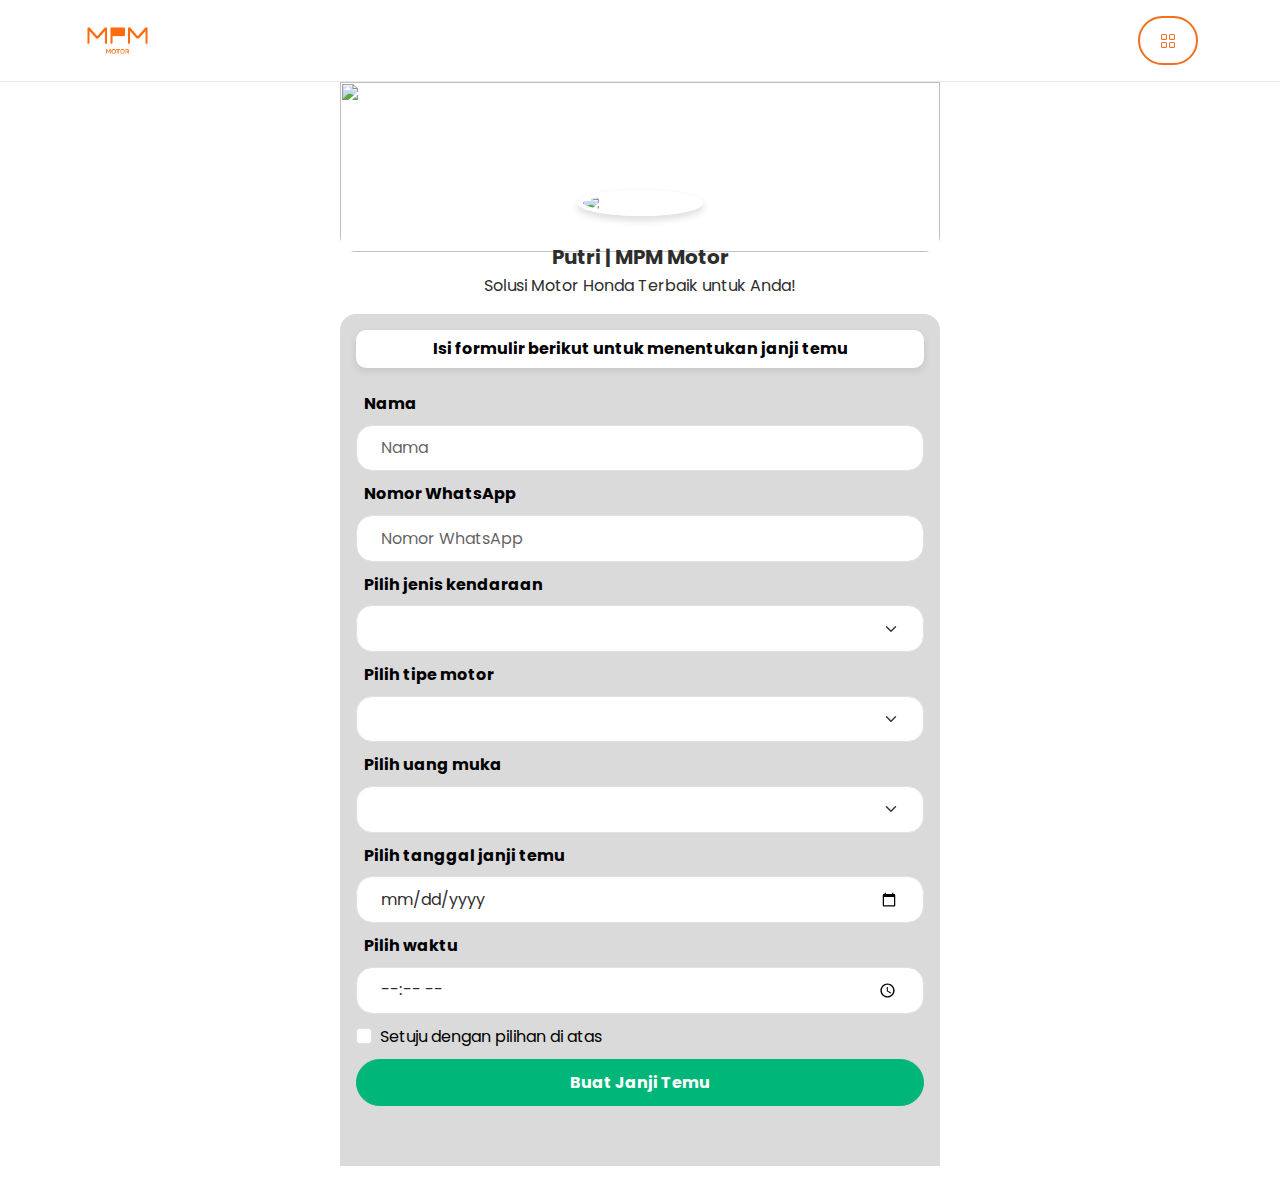
==== Janji-temu.html @ 09e69680 "asdasda" ====
<!DOCTYPE html>
<html data-bs-theme="light" lang="id">

<head>
    <meta charset="utf-8">
    <meta name="viewport" content="width=device-width, initial-scale=1.0, shrink-to-fit=no">
    <title>Putri Parwitasari | Buat janji temu</title>
    <meta name="twitter:title" content="Putri Parwitasari | Buat janji temu">
    <meta name="description" content="MPM Motor Madiun menyediakan berbagai pilihan sepeda motor Honda terbaru dengan layanan terbaik untuk pelanggan di Kota Madiun. Dapatkan penawaran spesial dan layanan terpercaya bersama Putri Parwitasari, dealer resmi Honda di Madiun.">
    <meta name="twitter:description" content="MPM Motor Madiun menyediakan berbagai pilihan sepeda motor Honda terbaru dengan layanan terbaik untuk pelanggan di Kota Madiun. Dapatkan penawaran spesial dan layanan terpercaya bersama Putri Parwitasari, dealer resmi Honda di Madiun.">
    <link rel="stylesheet" href="assets/bootstrap/css/bootstrap.min.css">
    <link rel="stylesheet" href="https://fonts.googleapis.com/css?family=Inter:300italic,400italic,600italic,700italic,800italic,400,300,600,700,800&amp;display=swap">
    <link rel="stylesheet" href="https://fonts.googleapis.com/css?family=Poppins&amp;display=swap">
    <link rel="stylesheet" href="assets/css/Lightbox-Gallery-No-Gutters-baguetteBox.min.css">
    <link rel="stylesheet" href="assets/css/master.css">
<meta name="keywords" content="MPM Motor Madiun adalah dealer resmi Honda yang siap membantu Anda dalam pembelian motor Honda terbaik di seluruh wilayah Kota Madiun. Di sini, Anda bisa memilih berbagai model motor Honda, mulai dari Honda Beat, Honda Vario, hingga motor sport seperti Honda CBR. Yang lebih spesial, Tiara adalah sales yang siap memberikan pelayanan terbaik untuk membantu Anda menemukan motor impian. Dengan pengalaman dan pengetahuan produk yang luas, Tiara siap memberikan informasi lengkap dan memandu Anda dalam memilih motor yang sesuai dengan kebutuhan dan budget Anda. Proses pembelian motor di MPM Motor Madiun sangat mudah dan nyaman. Kami juga menawarkan berbagai pilihan skema pembayaran, baik tunai maupun kredit, serta berbagai promo menarik. Jadi, tunggu apa lagi? Kunjungi MPM Motor Madiun dan dapatkan motor Honda dengan pelayanan prima dari Tiara!">
</head>

<body style="font-family: 'Poppins';">
    <nav class="navbar navbar-expand-md navbar-shrink" id="mainNav" style="padding: 17px 0px;padding-top: 16px;padding-bottom: 16px;">
        <div class="container"><a class="navbar-brand d-flex align-items-center" href="/" style="margin-right: 0px;padding-top: 0px;padding-bottom: 0px;"><img src="assets/img/image/MPM.png" style="height: auto;width: 71px;"></a>
            <div><button class="btn btndefault" type="button" style="margin-bottom: 0px;padding-right: 20px;padding-left: 20px;" data-bs-target="#offcanvas-menu" data-bs-toggle="offcanvas"><svg xmlns="http://www.w3.org/2000/svg" width="1em" height="1em" fill="currentColor" viewBox="0 0 16 16" class="bi bi-grid">
                        <path d="M1 2.5A1.5 1.5 0 0 1 2.5 1h3A1.5 1.5 0 0 1 7 2.5v3A1.5 1.5 0 0 1 5.5 7h-3A1.5 1.5 0 0 1 1 5.5zM2.5 2a.5.5 0 0 0-.5.5v3a.5.5 0 0 0 .5.5h3a.5.5 0 0 0 .5-.5v-3a.5.5 0 0 0-.5-.5zm6.5.5A1.5 1.5 0 0 1 10.5 1h3A1.5 1.5 0 0 1 15 2.5v3A1.5 1.5 0 0 1 13.5 7h-3A1.5 1.5 0 0 1 9 5.5zm1.5-.5a.5.5 0 0 0-.5.5v3a.5.5 0 0 0 .5.5h3a.5.5 0 0 0 .5-.5v-3a.5.5 0 0 0-.5-.5zM1 10.5A1.5 1.5 0 0 1 2.5 9h3A1.5 1.5 0 0 1 7 10.5v3A1.5 1.5 0 0 1 5.5 15h-3A1.5 1.5 0 0 1 1 13.5zm1.5-.5a.5.5 0 0 0-.5.5v3a.5.5 0 0 0 .5.5h3a.5.5 0 0 0 .5-.5v-3a.5.5 0 0 0-.5-.5zm6.5.5A1.5 1.5 0 0 1 10.5 9h3a1.5 1.5 0 0 1 1.5 1.5v3a1.5 1.5 0 0 1-1.5 1.5h-3A1.5 1.5 0 0 1 9 13.5zm1.5-.5a.5.5 0 0 0-.5.5v3a.5.5 0 0 0 .5.5h3a.5.5 0 0 0 .5-.5v-3a.5.5 0 0 0-.5-.5z"></path>
                    </svg></button></div>
        </div>
    </nav>
    <div class="card d-flex justify-content-md-center align-items-md-center justify-content-lg-center align-items-lg-center">
        <div class="card-body text-center d-flex flex-column align-items-center" style="z-index: 2;width: 100%;max-width: 600px;padding-top: 108px;padding-bottom: 0px;padding-right: 0px;padding-left: 0px;"><img style="object-fit: cover;margin-bottom: 25px;border-radius: 50%;height: auto;width: 125px;border: 5px solid rgb(255,255,255);box-shadow: 0px 4px 6px 1px rgba(45,45,45,0.14);" src="image/putri.webp">
            <p style="font-size: 20px;margin-bottom: 0px;"><strong>Putri | MPM Motor</strong></p>
            <p style="font-size: 16px;margin-bottom: 0px;">Solusi Motor Honda Terbaik untuk Anda!</p>
            <div style="width: 100%;margin-top: 16px;margin-bottom: 16px;">
                <form class="text-start d-flex flex-column" id="appt_appointmentForm" style="width: 100%;padding-top: 16px;padding-right: 16px;padding-left: 16px;padding-bottom: 60px;background: #dadada;color: var(--bs-emphasis-color);border-top-left-radius: 16px;border-top-right-radius: 16px;"><label class="form-label" for="appt_name" style="font-weight: bold;font-size: 16px;text-align: center;background: var(--bs-body-bg);padding-top: 6px;padding-bottom: 6px;box-shadow: 0px 3px 6px 1px rgba(0,0,0,0.08);border-radius: 10px;margin-bottom: 23px;">Isi formulir berikut untuk menentukan janji temu</label><label class="form-label" for="appt_name" style="font-weight: bold;margin-left: 8px;">Nama</label><input class="form-control" type="text" id="appt_name" style="margin-bottom: 10px;" required="" placeholder="Nama" name="name"><label class="form-label" for="appt_whatsapp" style="font-weight: bold;margin-left: 8px;">Nomor WhatsApp</label><input class="form-control" type="number" id="appt_whatsapp" style="margin-bottom: 10px;" required="" placeholder="Nomor WhatsApp" name="whatsapp"><label class="form-label" for="appt_jenisMotor" style="font-weight: bold;margin-left: 8px;">Pilih jenis kendaraan</label><select class="form-select" id="appt_jenisMotor" name="jenisMotor" style="margin-bottom: 10px;" required="" value="Pilih Motor"></select><label class="form-label" for="appt_tipeMotor" style="font-weight: bold;margin-left: 8px;">Pilih tipe motor</label><select class="form-select" id="appt_tipeMotor" name="tipeMotor" style="margin-bottom: 10px;" required="" value="Pilih tipe motor"></select><label class="form-label" for="appt_dp" style="font-weight: bold;margin-left: 8px;">Pilih uang muka</label><select class="form-select" id="appt_dp" name="dp" style="margin-bottom: 10px;" required="" value="Pilih uang muka"></select><label class="form-label" for="appt_date" style="font-weight: bold;margin-left: 8px;">Pilih tanggal janji temu</label><input class="form-control" id="appt_date" type="date" name="date" style="margin-bottom: 10px;"><label class="form-label" for="appt_date" style="font-weight: bold;margin-left: 8px;">Pilih waktu</label><input class="form-control" id="appt_time" name="time" style="margin-bottom: 10px;" required="" value="Pilih uang muka" type="time">
                    <div class="form-check" style="margin-bottom: 10px;"><input class="form-check-input" type="checkbox" id="formCheck-2" required=""><label class="form-check-label" for="formCheck-2">Setuju dengan pilihan di atas</label></div><button class="btn btn-success" type="submit" onclick="sendWhatsAppMessage()">Buat Janji Temu</button>
                    <div id="appt_loading" style="display: none;width: 100%;margin-top: 10px;text-align: center;"><label class="form-label" for="appt_date">Wait..</label></div><script>
    const API_KEY = 'AIzaSyAb0xa2ldevqx7bwRom_Pi9-nrnZVzOL1I'; // Replace with your actual API Key
    const SPREADSHEET_ID = '1K4H-raZg4uqUJCYt2C1s9A1mpHYWk7WM4-HFVRxn4-w'; // Replace with your Spreadsheet ID
    const SHEET_NAME = 'Sheet1'; // Replace with the actual sheet name

    const SHEETS_URL = `https://sheets.googleapis.com/v4/spreadsheets/${SPREADSHEET_ID}/values/${SHEET_NAME}?key=${API_KEY}`;

    let kreditData = [];

    // Fetch data from Google Sheets
    async function loadData() {
        try {
            const response = await fetch(SHEETS_URL);
            const data = await response.json();

            // Process data and transform to array of objects
            const rows = data.values;
            const headers = rows[0];
            kreditData = rows.slice(1).map(row => {
                let entry = {};
                headers.forEach((header, index) => {
                    entry[header] = row[index];
                });
                return entry;
            });

            populateJenisMotor();
        } catch (error) {
            console.error("Error fetching data:", error);
        }
    }

    // Populate "Jenis Motor" dropdown
    function populateJenisMotor() {
        const jenisMotorSelect = document.getElementById("appt_jenisMotor");
        const uniqueJenisMotor = [...new Set(kreditData.map(item => item['Jenis Motor']))];
        uniqueJenisMotor.forEach(jenis => {
            let option = document.createElement("option");
            option.value = jenis;
            option.textContent = jenis;
            jenisMotorSelect.appendChild(option);
        });
    }

    // Event listeners for dropdown dependencies
    document.getElementById("appt_jenisMotor").addEventListener("change", function() {
        const selectedJenis = this.value;
        const tipeMotorSelect = document.getElementById("appt_tipeMotor");
        tipeMotorSelect.disabled = !selectedJenis;
        
        tipeMotorSelect.innerHTML = ""; // Clear previous options

        const filteredTipeMotor = [...new Set(kreditData.filter(item => item['Jenis Motor'] === selectedJenis).map(item => item['Tipe Motor']))];
        filteredTipeMotor.forEach(tipe => {
            let option = document.createElement("option");
            option.value = tipe;
            option.textContent = tipe;
            tipeMotorSelect.appendChild(option);
        });

        // Automatically trigger 'tipeMotor' selection if only one option exists
        if (filteredTipeMotor.length === 1) {
            tipeMotorSelect.value = filteredTipeMotor[0];
            tipeMotorSelect.dispatchEvent(new Event("change"));
        }
    });

    document.getElementById("appt_tipeMotor").addEventListener("change", function() {
        const selectedJenis = document.getElementById("appt_jenisMotor").value;
        const selectedTipe = this.value;
        const dpSelect = document.getElementById("appt_dp");
        dpSelect.disabled = !selectedTipe;
        
        dpSelect.innerHTML = ""; // Clear previous options

        const filteredDP = [...new Set(
            kreditData
                .filter(item => item['Jenis Motor'] === selectedJenis && item['Tipe Motor'] === selectedTipe)
                .map(item => item['Uang Muka'])
        )];
        
        filteredDP.forEach(dp => {
            let option = document.createElement("option");
            option.value = dp;
            option.textContent = parseInt(dp).toLocaleString('id-ID', { style: 'currency', currency: 'IDR' });
            dpSelect.appendChild(option);
        });

        // Automatically trigger 'dp' selection if only one option exists
        if (filteredDP.length === 1) {
            dpSelect.value = filteredDP[0];
        }
    });

    // Send message to WhatsApp with selected details
    function sendWhatsAppMessage() {
        // Get form values
        const name = document.getElementById("appt_name").value;
        const whatsapp = document.getElementById("appt_whatsapp").value;
        const motorType = document.getElementById("appt_jenisMotor").value;
        const motorModel = document.getElementById("appt_tipeMotor").value;
        const dp = document.getElementById("appt_dp").selectedOptions[0].textContent;
        const date = document.getElementById("appt_date").value;
        const time = document.getElementById("appt_time").value;

        // Create the message content
        const message = `Halo kak,\nsaya ingin melakukan janji temu untuk kak Putri,\n` +
                        `Nama : *${name}*\n` +
                        `Nomor WhatsApp : *${whatsapp}*\n` +
                        `Ingin melakukan pembelian motor : *${motorType}*\n` +
                        `Tipe motor : *${motorModel}*\n` +
                        `Dengan DP : *${dp}*\n\n` +
                        `Saya ingin menemui pada tanggal *${date}* jam *${time}* di MPM Motor Madiun\n\n` +
                        `*Terima kasih*\n` +
                        `\n` +
                        `*Simulasi Kredit (Harga dapat berubah rubah)*`;

        // Open WhatsApp with the message content
        const whatsappUrl = `https://wa.me/6282233073147?text=${encodeURIComponent(message)}`;
        window.open(whatsappUrl, '_blank');
    }

    // Load data on page load
    window.onload = loadData;
</script>
                </form>
            </div>
        </div>
        <div class="card-body text-center d-flex flex-column align-items-center" style="z-index: 1;width: 100%;max-width: 600px;padding: 0px;padding-top: 0px;padding-bottom: 0px;position: absolute;top: 0px;height: 170px;border-bottom-right-radius: 16px;border-bottom-left-radius: 16px;overflow: hidden;"><img style="object-fit: cover;width: 100%;height: 100%;" src="https://static.republika.co.id/uploads/images/inpicture_slide/mpm_200331182213-938.jpg"></div>
    </div>
    <footer class="bg-primary-gradient"></footer>
    <script src="assets/bootstrap/js/bootstrap.min.js"></script>
    <script src="assets/js/bold-and-bright.js"></script>
    <script src="assets/js/Lightbox-Gallery-No-Gutters-baguetteBox.min.js"></script>
    <script src="assets/js/Lightbox-Gallery-No-Gutters-Lightbox-Gallery.js"></script>
</body>

</html>
---- assets/css/master.css ----
.btndefault {
  cursor: pointer;
  margin-bottom: 16px;
  color: #f26f21;
  border: 2px solid #f26f21 ;
}

.btndefault:hover, .btndefault:active {
  background: #f26f21;
  color: var(--bs-body-bg);
  transition: ease 0.5s;
  transform: translate(0px) translateY(-5px);
  box-shadow: 0px 5px #c35615, 0px 8px 4px 1px rgba(0,0,0,0.48);
  border-color: #ffffff;
}
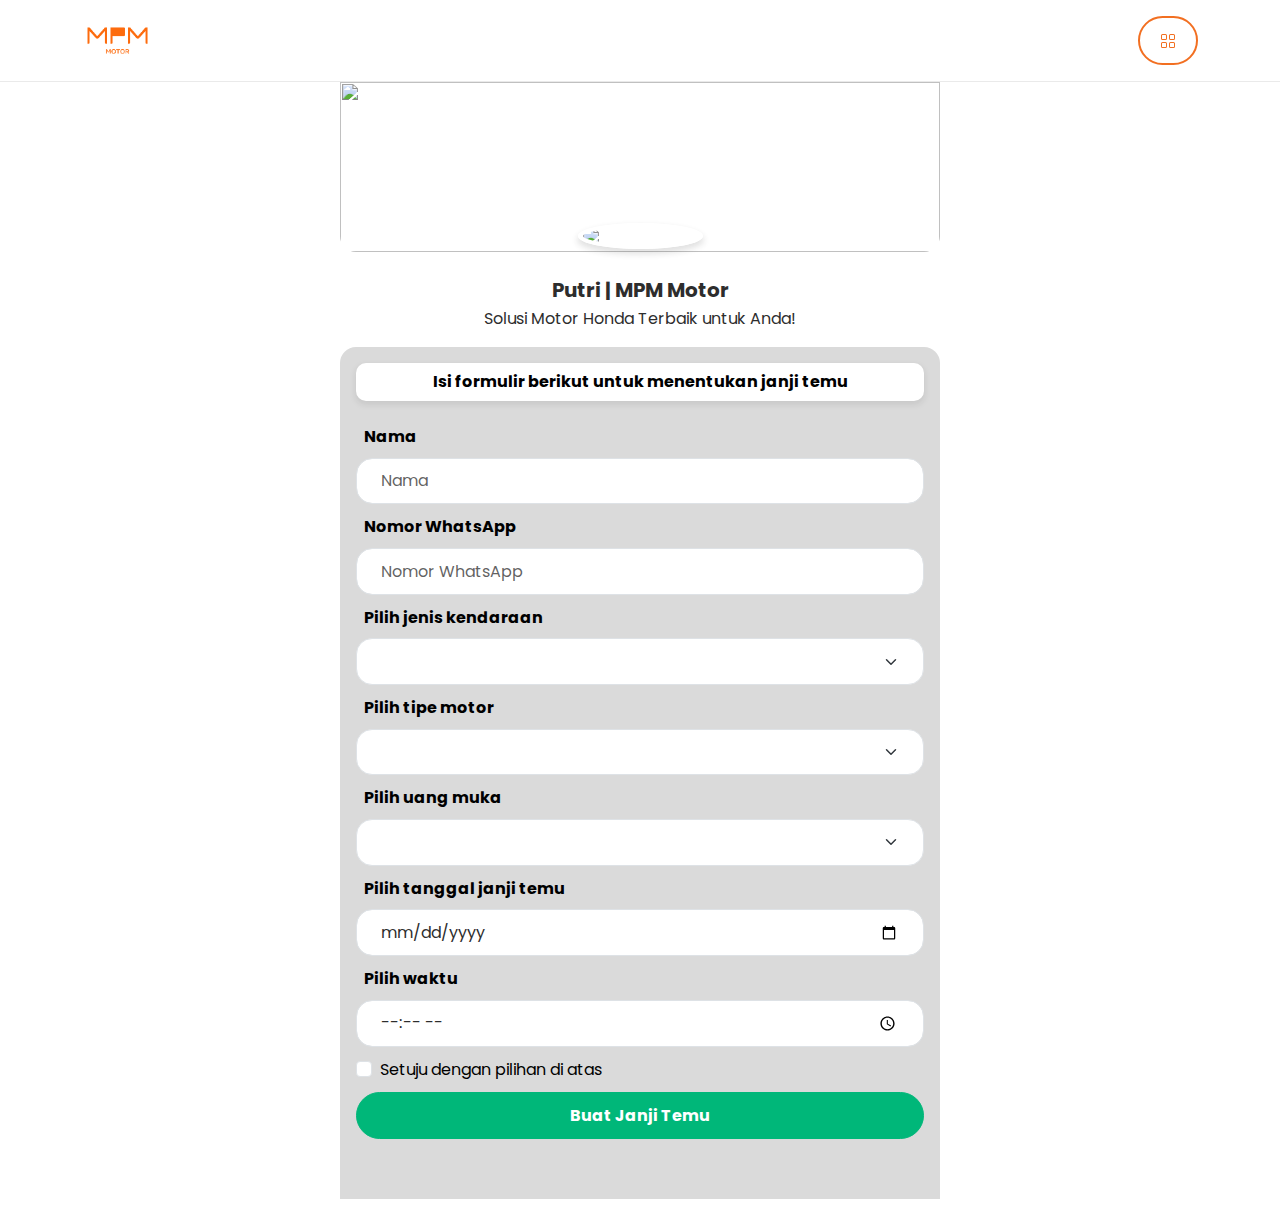
==== commit c9b962a7: "asdasdasd" ====
--- a/Janji-temu.html
+++ b/Janji-temu.html
@@ -25,7 +25,7 @@
         </div>
     </nav>
     <div class="card d-flex justify-content-md-center align-items-md-center justify-content-lg-center align-items-lg-center">
-        <div class="card-body text-center d-flex flex-column align-items-center" style="z-index: 2;width: 100%;max-width: 600px;padding-top: 108px;padding-bottom: 0px;padding-right: 0px;padding-left: 0px;"><img style="object-fit: cover;margin-bottom: 25px;border-radius: 50%;height: auto;width: 125px;border: 5px solid rgb(255,255,255);box-shadow: 0px 4px 6px 1px rgba(45,45,45,0.14);" src="image/putri.webp">
+        <div class="card-body text-center d-flex flex-column align-items-center" style="z-index: 2;width: 100%;max-width: 600px;padding-top: 141px;padding-bottom: 0px;padding-right: 0px;padding-left: 0px;"><img style="object-fit: cover;margin-bottom: 25px;border-radius: 50%;height: auto;width: 125px;border: 5px solid rgb(255,255,255);box-shadow: 0px 4px 6px 1px rgba(45,45,45,0.14);" src="image/putri.webp">
             <p style="font-size: 20px;margin-bottom: 0px;"><strong>Putri | MPM Motor</strong></p>
             <p style="font-size: 16px;margin-bottom: 0px;">Solusi Motor Honda Terbaik untuk Anda!</p>
             <div style="width: 100%;margin-top: 16px;margin-bottom: 16px;">
@@ -137,7 +137,7 @@
         const time = document.getElementById("appt_time").value;
 
         // Create the message content
-        const message = `Halo kak,\nsaya ingin melakukan janji temu untuk kak Putri,\n` +
+        const message = `Halo kak,\nsaya ingin melakukan janji temu untuk kak Tiara,\n` +
                         `Nama : *${name}*\n` +
                         `Nomor WhatsApp : *${whatsapp}*\n` +
                         `Ingin melakukan pembelian motor : *${motorType}*\n` +
@@ -149,7 +149,7 @@
                         `*Simulasi Kredit (Harga dapat berubah rubah)*`;
 
         // Open WhatsApp with the message content
-        const whatsappUrl = `https://wa.me/6282233073147?text=${encodeURIComponent(message)}`;
+        const whatsappUrl = `https://wa.me/6287860034211?text=${encodeURIComponent(message)}`;
         window.open(whatsappUrl, '_blank');
     }
 
--- a/assets/css/master.css
+++ b/assets/css/master.css
@@ -14,3 +14,9 @@
   border-color: #ffffff;
 }
 
+/* Hides both horizontal and vertical scrollbars */
+
+.scrollbarnone::-webkit-scrollbar {
+  display: none;
+}
+
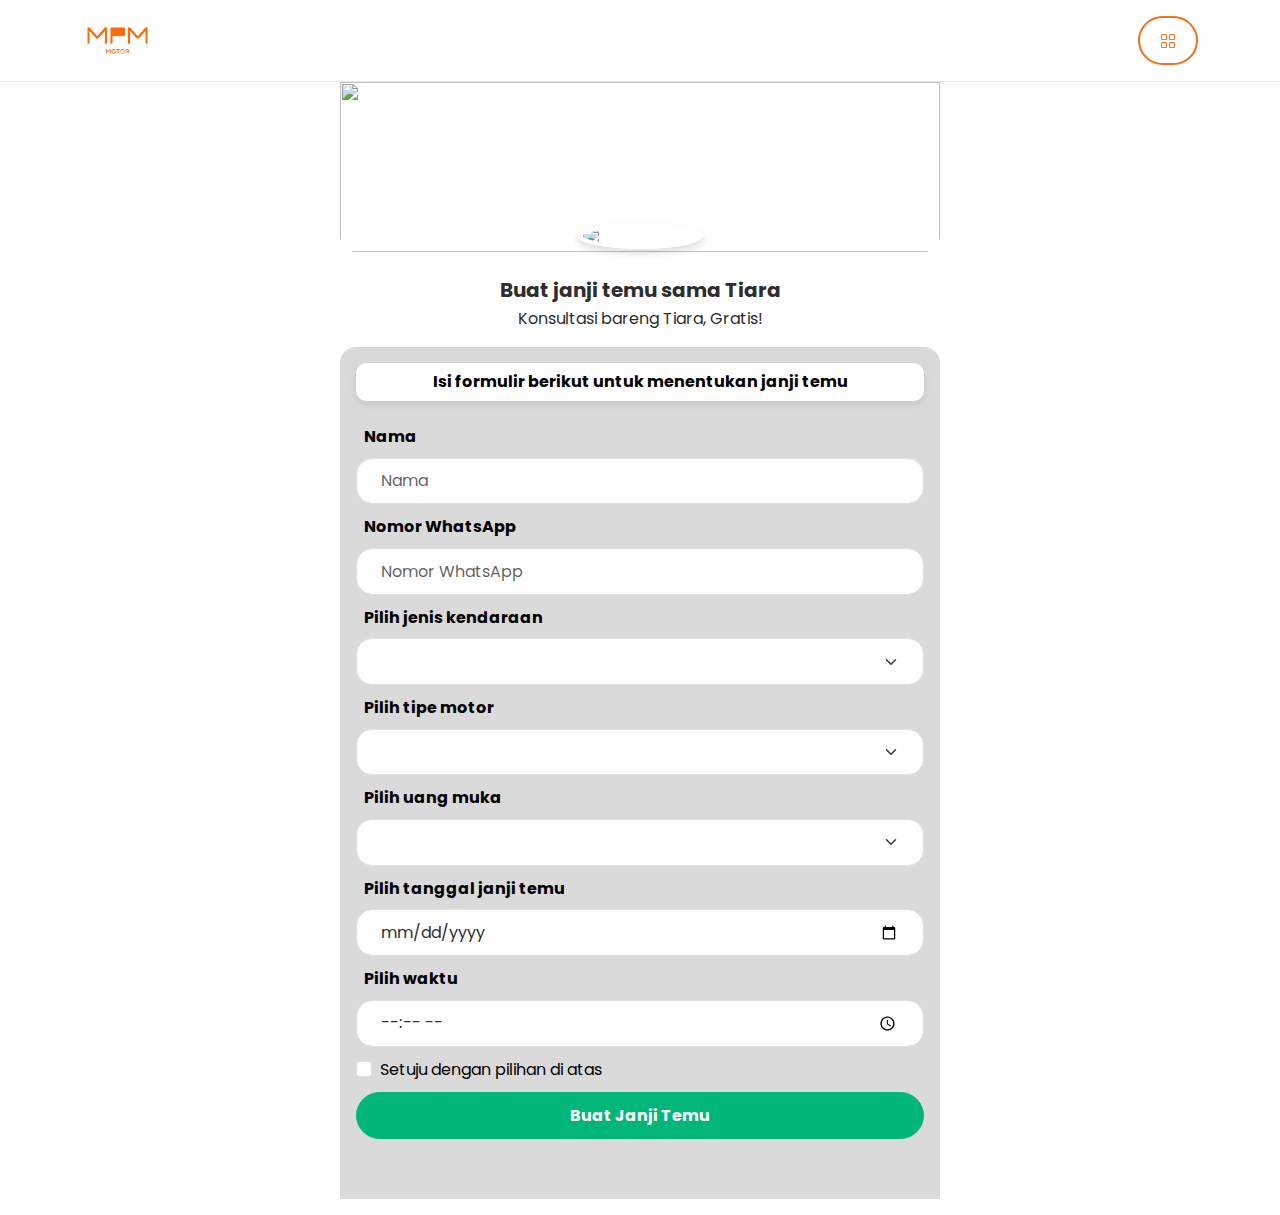
==== commit dae3db57: "asdasd" ====
--- a/Janji-temu.html
+++ b/Janji-temu.html
@@ -26,8 +26,8 @@
     </nav>
     <div class="card d-flex justify-content-md-center align-items-md-center justify-content-lg-center align-items-lg-center">
         <div class="card-body text-center d-flex flex-column align-items-center" style="z-index: 2;width: 100%;max-width: 600px;padding-top: 141px;padding-bottom: 0px;padding-right: 0px;padding-left: 0px;"><img style="object-fit: cover;margin-bottom: 25px;border-radius: 50%;height: auto;width: 125px;border: 5px solid rgb(255,255,255);box-shadow: 0px 4px 6px 1px rgba(45,45,45,0.14);" src="image/putri.webp">
-            <p style="font-size: 20px;margin-bottom: 0px;"><strong>Putri | MPM Motor</strong></p>
-            <p style="font-size: 16px;margin-bottom: 0px;">Solusi Motor Honda Terbaik untuk Anda!</p>
+            <p style="font-size: 20px;margin-bottom: 0px;"><strong>Buat janji temu sama Tiara</strong></p>
+            <p style="font-size: 16px;margin-bottom: 0px;">Konsultasi bareng Tiara, Gratis!</p>
             <div style="width: 100%;margin-top: 16px;margin-bottom: 16px;">
                 <form class="text-start d-flex flex-column" id="appt_appointmentForm" style="width: 100%;padding-top: 16px;padding-right: 16px;padding-left: 16px;padding-bottom: 60px;background: #dadada;color: var(--bs-emphasis-color);border-top-left-radius: 16px;border-top-right-radius: 16px;"><label class="form-label" for="appt_name" style="font-weight: bold;font-size: 16px;text-align: center;background: var(--bs-body-bg);padding-top: 6px;padding-bottom: 6px;box-shadow: 0px 3px 6px 1px rgba(0,0,0,0.08);border-radius: 10px;margin-bottom: 23px;">Isi formulir berikut untuk menentukan janji temu</label><label class="form-label" for="appt_name" style="font-weight: bold;margin-left: 8px;">Nama</label><input class="form-control" type="text" id="appt_name" style="margin-bottom: 10px;" required="" placeholder="Nama" name="name"><label class="form-label" for="appt_whatsapp" style="font-weight: bold;margin-left: 8px;">Nomor WhatsApp</label><input class="form-control" type="number" id="appt_whatsapp" style="margin-bottom: 10px;" required="" placeholder="Nomor WhatsApp" name="whatsapp"><label class="form-label" for="appt_jenisMotor" style="font-weight: bold;margin-left: 8px;">Pilih jenis kendaraan</label><select class="form-select" id="appt_jenisMotor" name="jenisMotor" style="margin-bottom: 10px;" required="" value="Pilih Motor"></select><label class="form-label" for="appt_tipeMotor" style="font-weight: bold;margin-left: 8px;">Pilih tipe motor</label><select class="form-select" id="appt_tipeMotor" name="tipeMotor" style="margin-bottom: 10px;" required="" value="Pilih tipe motor"></select><label class="form-label" for="appt_dp" style="font-weight: bold;margin-left: 8px;">Pilih uang muka</label><select class="form-select" id="appt_dp" name="dp" style="margin-bottom: 10px;" required="" value="Pilih uang muka"></select><label class="form-label" for="appt_date" style="font-weight: bold;margin-left: 8px;">Pilih tanggal janji temu</label><input class="form-control" id="appt_date" type="date" name="date" style="margin-bottom: 10px;"><label class="form-label" for="appt_date" style="font-weight: bold;margin-left: 8px;">Pilih waktu</label><input class="form-control" id="appt_time" name="time" style="margin-bottom: 10px;" required="" value="Pilih uang muka" type="time">
                     <div class="form-check" style="margin-bottom: 10px;"><input class="form-check-input" type="checkbox" id="formCheck-2" required=""><label class="form-check-label" for="formCheck-2">Setuju dengan pilihan di atas</label></div><button class="btn btn-success" type="submit" onclick="sendWhatsAppMessage()">Buat Janji Temu</button>
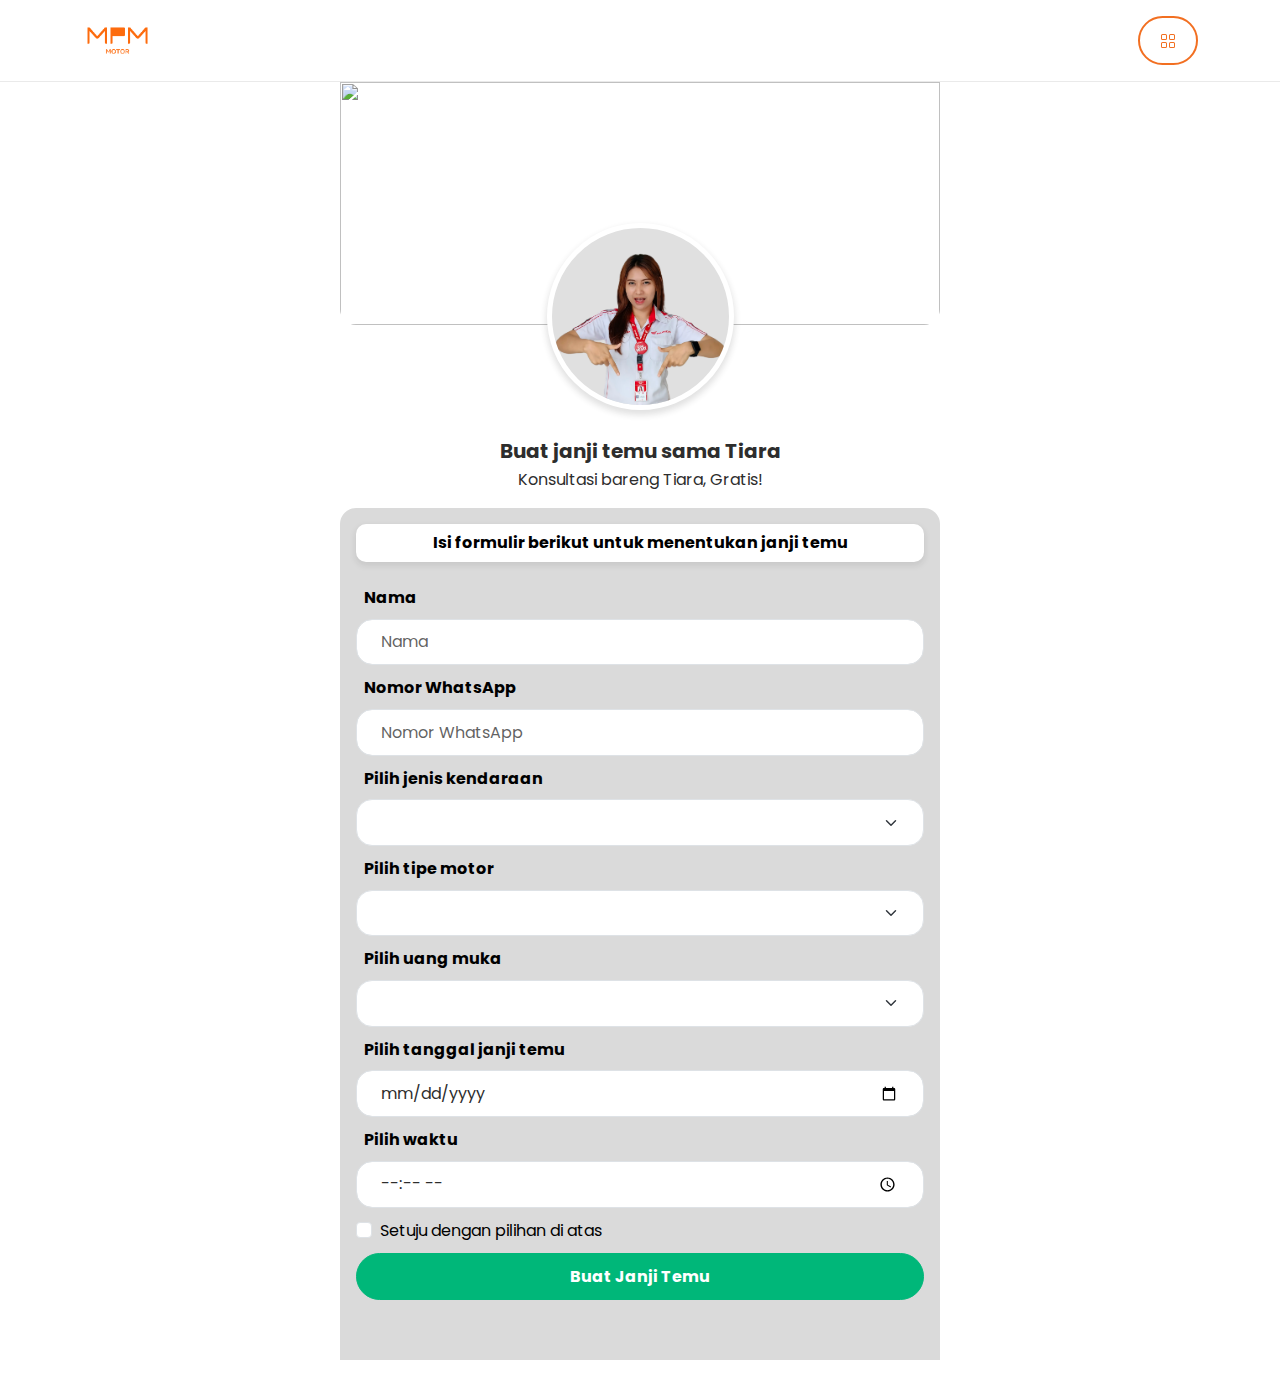
==== commit 0e7ccccc: "asdasd" ====
--- a/Janji-temu.html
+++ b/Janji-temu.html
@@ -25,7 +25,7 @@
         </div>
     </nav>
     <div class="card d-flex justify-content-md-center align-items-md-center justify-content-lg-center align-items-lg-center">
-        <div class="card-body text-center d-flex flex-column align-items-center" style="z-index: 2;width: 100%;max-width: 600px;padding-top: 141px;padding-bottom: 0px;padding-right: 0px;padding-left: 0px;"><img style="object-fit: cover;margin-bottom: 25px;border-radius: 50%;height: auto;width: 125px;border: 5px solid rgb(255,255,255);box-shadow: 0px 4px 6px 1px rgba(45,45,45,0.14);" src="image/putri.webp">
+        <div class="card-body text-center d-flex flex-column align-items-center" style="z-index: 2;width: 100%;max-width: 600px;padding-top: 141px;padding-bottom: 0px;padding-right: 0px;padding-left: 0px;"><img style="object-fit: cover;margin-bottom: 25px;border-radius: 50%;height: auto;width: 187px;border: 5px solid rgb(255,255,255);box-shadow: 0px 4px 6px 1px rgba(45,45,45,0.14);background: #e0e0e0;" src="assets/img/image/3.webp">
             <p style="font-size: 20px;margin-bottom: 0px;"><strong>Buat janji temu sama Tiara</strong></p>
             <p style="font-size: 16px;margin-bottom: 0px;">Konsultasi bareng Tiara, Gratis!</p>
             <div style="width: 100%;margin-top: 16px;margin-bottom: 16px;">
@@ -159,7 +159,7 @@
                 </form>
             </div>
         </div>
-        <div class="card-body text-center d-flex flex-column align-items-center" style="z-index: 1;width: 100%;max-width: 600px;padding: 0px;padding-top: 0px;padding-bottom: 0px;position: absolute;top: 0px;height: 170px;border-bottom-right-radius: 16px;border-bottom-left-radius: 16px;overflow: hidden;"><img style="object-fit: cover;width: 100%;height: 100%;" src="https://static.republika.co.id/uploads/images/inpicture_slide/mpm_200331182213-938.jpg"></div>
+        <div class="card-body text-center d-flex flex-column align-items-center" style="z-index: 1;width: 100%;max-width: 600px;padding: 0px;padding-top: 0px;padding-bottom: 0px;position: absolute;top: 0px;height: 243px;border-bottom-right-radius: 16px;border-bottom-left-radius: 16px;overflow: hidden;"><img style="object-fit: cover;width: 100%;height: 100%;" src="https://static.republika.co.id/uploads/images/inpicture_slide/mpm_200331182213-938.jpg"></div>
     </div>
     <footer class="bg-primary-gradient"></footer>
     <script src="assets/bootstrap/js/bootstrap.min.js"></script>
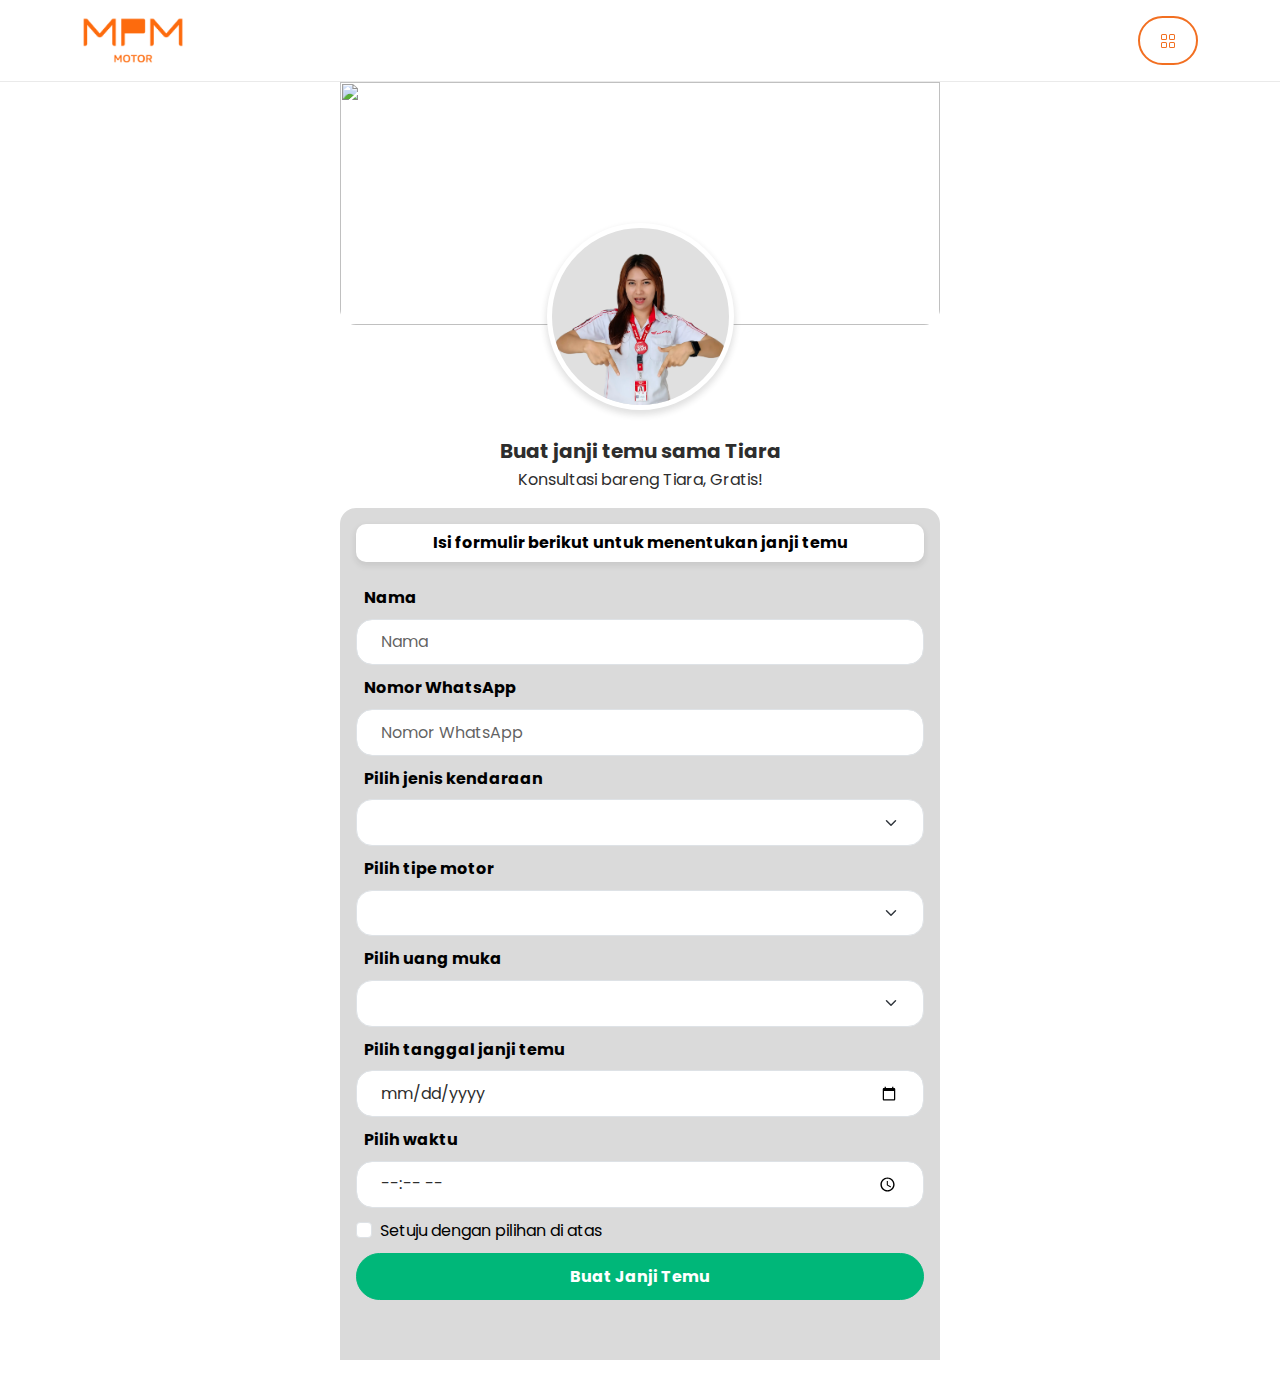
==== commit 34a4550a: "asasda" ====
--- a/Janji-temu.html
+++ b/Janji-temu.html
@@ -4,21 +4,48 @@
 <head>
     <meta charset="utf-8">
     <meta name="viewport" content="width=device-width, initial-scale=1.0, shrink-to-fit=no">
-    <title>Putri Parwitasari | Buat janji temu</title>
-    <meta name="twitter:title" content="Putri Parwitasari | Buat janji temu">
+    <title>Tiara MPM Motor Madiun | Melayani pembelian motor Honda seluruh wilayah Kota Madiun</title>
+    <meta name="twitter:title" content="Tiara MPM Motor Madiun | Melayani pembelian motor Honda seluruh wilayah Kota Madiun">
+    <meta property="og:title" content="Tiara MPM Motor Madiun | Melayani pembelian motor Honda seluruh wilayah Kota Madiun">
     <meta name="description" content="MPM Motor Madiun menyediakan berbagai pilihan sepeda motor Honda terbaru dengan layanan terbaik untuk pelanggan di Kota Madiun. Dapatkan penawaran spesial dan layanan terpercaya bersama Putri Parwitasari, dealer resmi Honda di Madiun.">
-    <meta name="twitter:description" content="MPM Motor Madiun menyediakan berbagai pilihan sepeda motor Honda terbaru dengan layanan terbaik untuk pelanggan di Kota Madiun. Dapatkan penawaran spesial dan layanan terpercaya bersama Putri Parwitasari, dealer resmi Honda di Madiun.">
+    <meta property="og:description" content="MPM Motor Madiun adalah dealer resmi Honda yang siap membantu Anda dalam pembelian motor Honda terbaik di seluruh wilayah Kota Madiun. Di sini, Anda bisa memilih berbagai model motor Honda, mulai dari Honda Beat, Honda Vario, hingga motor sport seperti Honda CBR.
+
+Yang lebih spesial, Tiara adalah sales yang siap memberikan pelayanan terbaik untuk membantu Anda menemukan motor impian. Dengan pengalaman dan pengetahuan produk yang luas, Tiara siap memberikan informasi lengkap dan memandu Anda dalam memilih motor yang sesuai dengan kebutuhan dan budget Anda.
+
+Proses pembelian motor di MPM Motor Madiun sangat mudah dan nyaman. Kami juga menawarkan berbagai pilihan skema pembayaran, baik tunai maupun kredit, serta berbagai promo menarik. Jadi, tunggu apa lagi? Kunjungi MPM Motor Madiun dan dapatkan motor Honda dengan pelayanan prima dari Tiara!">
+    <meta name="twitter:description" content="MPM Motor Madiun adalah dealer resmi Honda yang siap membantu Anda dalam pembelian motor Honda terbaik di seluruh wilayah Kota Madiun. Di sini, Anda bisa memilih berbagai model motor Honda, mulai dari Honda Beat, Honda Vario, hingga motor sport seperti Honda CBR.
+
+Yang lebih spesial, Tiara adalah sales yang siap memberikan pelayanan terbaik untuk membantu Anda menemukan motor impian. Dengan pengalaman dan pengetahuan produk yang luas, Tiara siap memberikan informasi lengkap dan memandu Anda dalam memilih motor yang sesuai dengan kebutuhan dan budget Anda.
+
+Proses pembelian motor di MPM Motor Madiun sangat mudah dan nyaman. Kami juga menawarkan berbagai pilihan skema pembayaran, baik tunai maupun kredit, serta berbagai promo menarik. Jadi, tunggu apa lagi? Kunjungi MPM Motor Madiun dan dapatkan motor Honda dengan pelayanan prima dari Tiara!">
+    <link rel="icon" type="image/png" sizes="1099x1099" href="assets/img/image/MPM-logo.png">
+    <link rel="icon" type="image/png" sizes="1099x1099" href="assets/img/image/MPM-logo.png" media="(prefers-color-scheme: dark)">
+    <link rel="icon" type="image/png" sizes="1099x1099" href="assets/img/image/MPM-logo.png">
+    <link rel="icon" type="image/png" sizes="1099x1099" href="assets/img/image/MPM-logo.png" media="(prefers-color-scheme: dark)">
+    <link rel="icon" type="image/png" sizes="1099x1099" href="assets/img/image/MPM-logo.png">
+    <link rel="icon" type="image/png" sizes="1099x1099" href="assets/img/image/MPM-logo.png">
+    <link rel="icon" type="image/png" sizes="1099x1099" href="assets/img/image/MPM-logo.png">
     <link rel="stylesheet" href="assets/bootstrap/css/bootstrap.min.css">
     <link rel="stylesheet" href="https://fonts.googleapis.com/css?family=Inter:300italic,400italic,600italic,700italic,800italic,400,300,600,700,800&amp;display=swap">
     <link rel="stylesheet" href="https://fonts.googleapis.com/css?family=Poppins&amp;display=swap">
     <link rel="stylesheet" href="assets/css/Lightbox-Gallery-No-Gutters-baguetteBox.min.css">
     <link rel="stylesheet" href="assets/css/master.css">
 <meta name="keywords" content="MPM Motor Madiun adalah dealer resmi Honda yang siap membantu Anda dalam pembelian motor Honda terbaik di seluruh wilayah Kota Madiun. Di sini, Anda bisa memilih berbagai model motor Honda, mulai dari Honda Beat, Honda Vario, hingga motor sport seperti Honda CBR. Yang lebih spesial, Tiara adalah sales yang siap memberikan pelayanan terbaik untuk membantu Anda menemukan motor impian. Dengan pengalaman dan pengetahuan produk yang luas, Tiara siap memberikan informasi lengkap dan memandu Anda dalam memilih motor yang sesuai dengan kebutuhan dan budget Anda. Proses pembelian motor di MPM Motor Madiun sangat mudah dan nyaman. Kami juga menawarkan berbagai pilihan skema pembayaran, baik tunai maupun kredit, serta berbagai promo menarik. Jadi, tunggu apa lagi? Kunjungi MPM Motor Madiun dan dapatkan motor Honda dengan pelayanan prima dari Tiara!">
+
+<!-- Google tag (gtag.js) -->
+<script async src="https://www.googletagmanager.com/gtag/js?id=G-D8KDLLTJNW"></script>
+<script>
+  window.dataLayer = window.dataLayer || [];
+  function gtag(){dataLayer.push(arguments);}
+  gtag('js', new Date());
+
+  gtag('config', 'G-D8KDLLTJNW');
+</script>
 </head>
 
 <body style="font-family: 'Poppins';">
     <nav class="navbar navbar-expand-md navbar-shrink" id="mainNav" style="padding: 17px 0px;padding-top: 16px;padding-bottom: 16px;">
-        <div class="container"><a class="navbar-brand d-flex align-items-center" href="/" style="margin-right: 0px;padding-top: 0px;padding-bottom: 0px;"><img src="assets/img/image/MPM.png" style="height: auto;width: 71px;"></a>
+        <div class="container"><a class="navbar-brand d-flex align-items-center" href="/" style="margin-right: 0px;padding-top: 0px;padding-bottom: 0px;"><img src="assets/img/image/MPM-logo-transparen.png" style="background-size: auto;height: auto;width: 102px;" width="107" height="51" loading="lazy"></a>
             <div><button class="btn btndefault" type="button" style="margin-bottom: 0px;padding-right: 20px;padding-left: 20px;" data-bs-target="#offcanvas-menu" data-bs-toggle="offcanvas"><svg xmlns="http://www.w3.org/2000/svg" width="1em" height="1em" fill="currentColor" viewBox="0 0 16 16" class="bi bi-grid">
                         <path d="M1 2.5A1.5 1.5 0 0 1 2.5 1h3A1.5 1.5 0 0 1 7 2.5v3A1.5 1.5 0 0 1 5.5 7h-3A1.5 1.5 0 0 1 1 5.5zM2.5 2a.5.5 0 0 0-.5.5v3a.5.5 0 0 0 .5.5h3a.5.5 0 0 0 .5-.5v-3a.5.5 0 0 0-.5-.5zm6.5.5A1.5 1.5 0 0 1 10.5 1h3A1.5 1.5 0 0 1 15 2.5v3A1.5 1.5 0 0 1 13.5 7h-3A1.5 1.5 0 0 1 9 5.5zm1.5-.5a.5.5 0 0 0-.5.5v3a.5.5 0 0 0 .5.5h3a.5.5 0 0 0 .5-.5v-3a.5.5 0 0 0-.5-.5zM1 10.5A1.5 1.5 0 0 1 2.5 9h3A1.5 1.5 0 0 1 7 10.5v3A1.5 1.5 0 0 1 5.5 15h-3A1.5 1.5 0 0 1 1 13.5zm1.5-.5a.5.5 0 0 0-.5.5v3a.5.5 0 0 0 .5.5h3a.5.5 0 0 0 .5-.5v-3a.5.5 0 0 0-.5-.5zm6.5.5A1.5 1.5 0 0 1 10.5 9h3a1.5 1.5 0 0 1 1.5 1.5v3a1.5 1.5 0 0 1-1.5 1.5h-3A1.5 1.5 0 0 1 9 13.5zm1.5-.5a.5.5 0 0 0-.5.5v3a.5.5 0 0 0 .5.5h3a.5.5 0 0 0 .5-.5v-3a.5.5 0 0 0-.5-.5z"></path>
                     </svg></button></div>
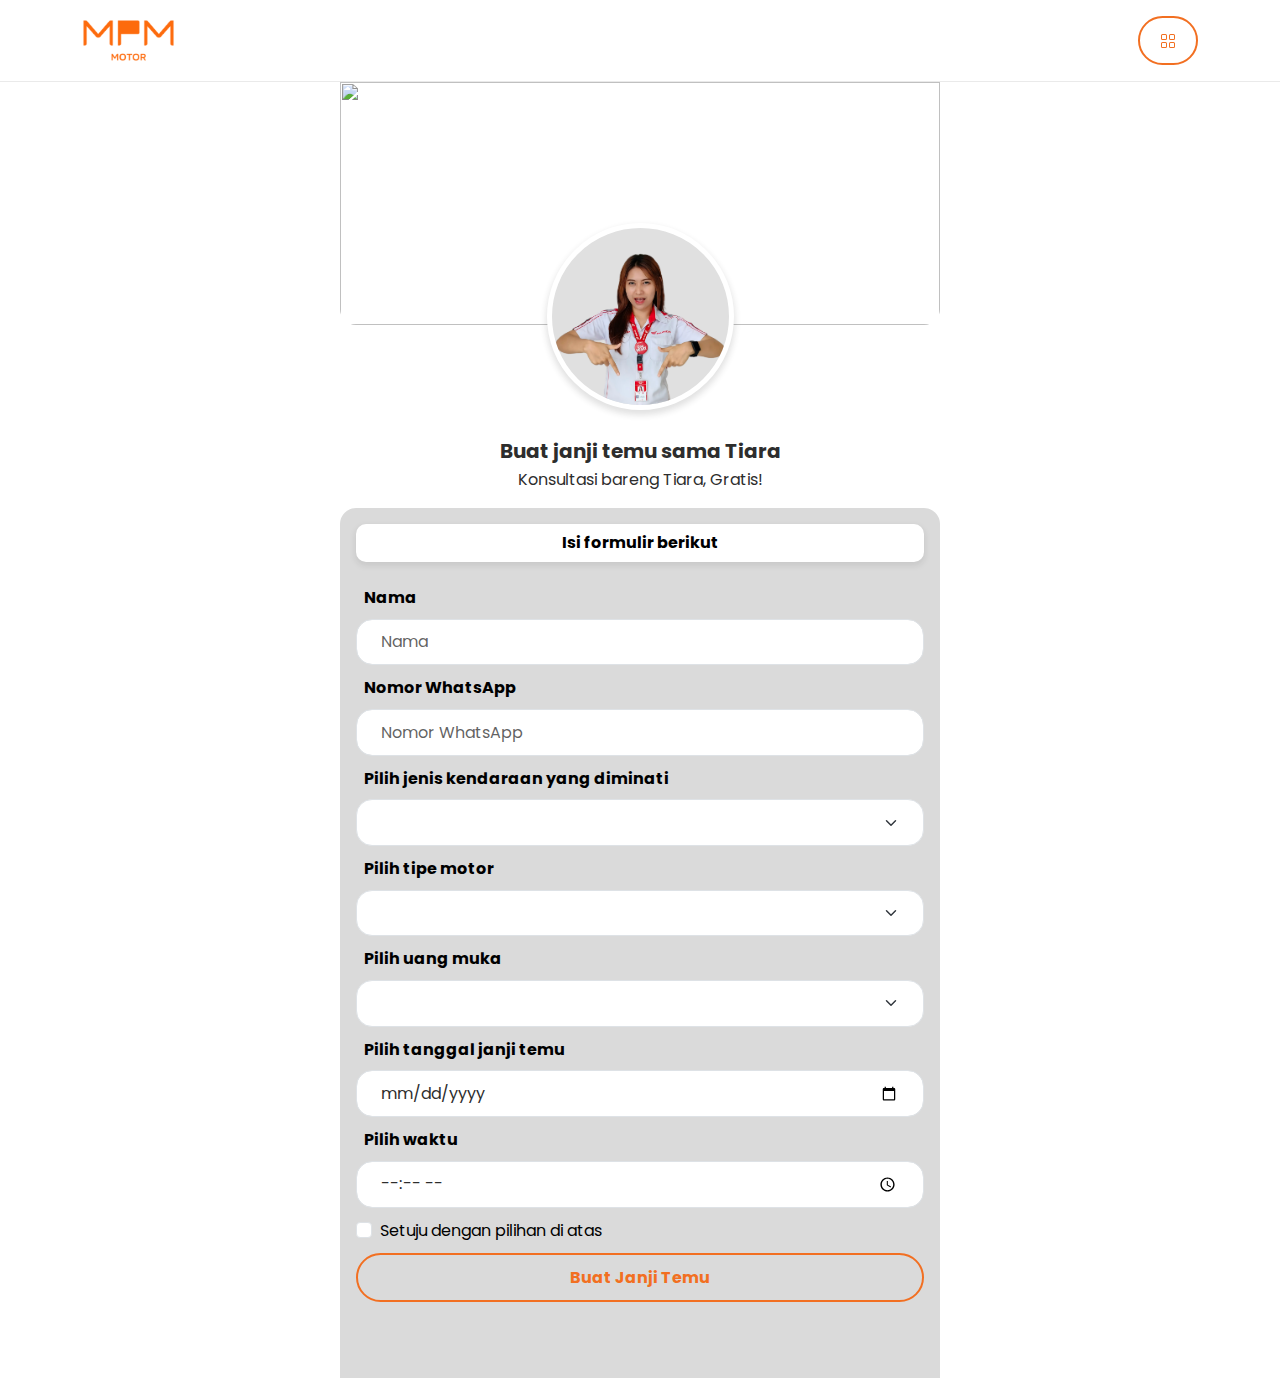
==== commit 59c86578: "asdasdasd" ====
--- a/Janji-temu.html
+++ b/Janji-temu.html
@@ -5,19 +5,23 @@
     <meta charset="utf-8">
     <meta name="viewport" content="width=device-width, initial-scale=1.0, shrink-to-fit=no">
     <title>Tiara MPM Motor Madiun | Melayani pembelian motor Honda seluruh wilayah Kota Madiun</title>
+    <link rel="canonical" href="https://tiara-mpmmadiun.my.id/Janji-temu.html">
+    <meta property="og:url" content="https://tiara-mpmmadiun.my.id/Janji-temu.html">
+    <meta name="twitter:image" content="https://tiara-mpmmadiun.my.id/assets/img/image/OG-Tiara.webp">
+    <meta name="twitter:description" content="MPM Motor Madiun adalah dealer resmi Honda yang siap membantu Anda dalam pembelian motor Honda terbaik di seluruh wilayah Kota Madiun. Di sini, Anda bisa memilih berbagai model motor Honda, mulai dari Honda Beat, Honda Vario, hingga motor sport seperti Honda CBR.
+
+Yang lebih spesial, Tiara adalah sales yang siap memberikan pelayanan terbaik untuk membantu Anda menemukan motor impian. Dengan pengalaman dan pengetahuan produk yang luas, Tiara siap memberikan informasi lengkap dan memandu Anda dalam memilih motor yang sesuai dengan kebutuhan dan budget Anda.
+
+Proses pembelian motor di MPM Motor Madiun sangat mudah dan nyaman. Kami juga menawarkan berbagai pilihan skema pembayaran, baik tunai maupun kredit, serta berbagai promo menarik. Jadi, tunggu apa lagi? Kunjungi MPM Motor Madiun dan dapatkan motor Honda dengan pelayanan prima dari Tiara!">
+    <meta property="og:description" content="MPM Motor Madiun adalah dealer resmi Honda yang siap membantu Anda dalam pembelian motor Honda terbaik di seluruh wilayah Kota Madiun. Di sini, Anda bisa memilih berbagai model motor Honda, mulai dari Honda Beat, Honda Vario, hingga motor sport seperti Honda CBR.
+
+Yang lebih spesial, Tiara adalah sales yang siap memberikan pelayanan terbaik untuk membantu Anda menemukan motor impian. Dengan pengalaman dan pengetahuan produk yang luas, Tiara siap memberikan informasi lengkap dan memandu Anda dalam memilih motor yang sesuai dengan kebutuhan dan budget Anda.
+
+Proses pembelian motor di MPM Motor Madiun sangat mudah dan nyaman. Kami juga menawarkan berbagai pilihan skema pembayaran, baik tunai maupun kredit, serta berbagai promo menarik. Jadi, tunggu apa lagi? Kunjungi MPM Motor Madiun dan dapatkan motor Honda dengan pelayanan prima dari Tiara!">
+    <meta name="description" content="MPM Motor Madiun menyediakan berbagai pilihan sepeda motor Honda terbaru dengan layanan terbaik untuk pelanggan di Kota Madiun. Dapatkan penawaran spesial dan layanan terpercaya bersama Putri Parwitasari, dealer resmi Honda di Madiun.">
+    <meta property="og:title" content="Tiara MPM Motor Madiun | Melayani pembelian motor Honda seluruh wilayah Kota Madiun">
     <meta name="twitter:title" content="Tiara MPM Motor Madiun | Melayani pembelian motor Honda seluruh wilayah Kota Madiun">
-    <meta property="og:title" content="Tiara MPM Motor Madiun | Melayani pembelian motor Honda seluruh wilayah Kota Madiun">
-    <meta name="description" content="MPM Motor Madiun menyediakan berbagai pilihan sepeda motor Honda terbaru dengan layanan terbaik untuk pelanggan di Kota Madiun. Dapatkan penawaran spesial dan layanan terpercaya bersama Putri Parwitasari, dealer resmi Honda di Madiun.">
-    <meta property="og:description" content="MPM Motor Madiun adalah dealer resmi Honda yang siap membantu Anda dalam pembelian motor Honda terbaik di seluruh wilayah Kota Madiun. Di sini, Anda bisa memilih berbagai model motor Honda, mulai dari Honda Beat, Honda Vario, hingga motor sport seperti Honda CBR.
-
-Yang lebih spesial, Tiara adalah sales yang siap memberikan pelayanan terbaik untuk membantu Anda menemukan motor impian. Dengan pengalaman dan pengetahuan produk yang luas, Tiara siap memberikan informasi lengkap dan memandu Anda dalam memilih motor yang sesuai dengan kebutuhan dan budget Anda.
-
-Proses pembelian motor di MPM Motor Madiun sangat mudah dan nyaman. Kami juga menawarkan berbagai pilihan skema pembayaran, baik tunai maupun kredit, serta berbagai promo menarik. Jadi, tunggu apa lagi? Kunjungi MPM Motor Madiun dan dapatkan motor Honda dengan pelayanan prima dari Tiara!">
-    <meta name="twitter:description" content="MPM Motor Madiun adalah dealer resmi Honda yang siap membantu Anda dalam pembelian motor Honda terbaik di seluruh wilayah Kota Madiun. Di sini, Anda bisa memilih berbagai model motor Honda, mulai dari Honda Beat, Honda Vario, hingga motor sport seperti Honda CBR.
-
-Yang lebih spesial, Tiara adalah sales yang siap memberikan pelayanan terbaik untuk membantu Anda menemukan motor impian. Dengan pengalaman dan pengetahuan produk yang luas, Tiara siap memberikan informasi lengkap dan memandu Anda dalam memilih motor yang sesuai dengan kebutuhan dan budget Anda.
-
-Proses pembelian motor di MPM Motor Madiun sangat mudah dan nyaman. Kami juga menawarkan berbagai pilihan skema pembayaran, baik tunai maupun kredit, serta berbagai promo menarik. Jadi, tunggu apa lagi? Kunjungi MPM Motor Madiun dan dapatkan motor Honda dengan pelayanan prima dari Tiara!">
+    <meta property="og:image" content="https://tiara-mpmmadiun.my.id/assets/img/image/OG-Tiara.webp">
     <link rel="icon" type="image/png" sizes="1099x1099" href="assets/img/image/MPM-logo.png">
     <link rel="icon" type="image/png" sizes="1099x1099" href="assets/img/image/MPM-logo.png" media="(prefers-color-scheme: dark)">
     <link rel="icon" type="image/png" sizes="1099x1099" href="assets/img/image/MPM-logo.png">
@@ -45,7 +49,7 @@
 
 <body style="font-family: 'Poppins';">
     <nav class="navbar navbar-expand-md navbar-shrink" id="mainNav" style="padding: 17px 0px;padding-top: 16px;padding-bottom: 16px;">
-        <div class="container"><a class="navbar-brand d-flex align-items-center" href="/" style="margin-right: 0px;padding-top: 0px;padding-bottom: 0px;"><img src="assets/img/image/MPM-logo-transparen.png" style="background-size: auto;height: auto;width: 102px;" width="107" height="51" loading="lazy"></a>
+        <div class="container"><a class="navbar-brand d-flex align-items-center" href="/" style="margin-right: 0px;padding-top: 0px;padding-bottom: 0px;"><img src="assets/img/image/MPM-logo-transparen.png" style="background-size: auto;height: auto;width: 93px;" width="107" height="51" loading="lazy"></a>
             <div><button class="btn btndefault" type="button" style="margin-bottom: 0px;padding-right: 20px;padding-left: 20px;" data-bs-target="#offcanvas-menu" data-bs-toggle="offcanvas"><svg xmlns="http://www.w3.org/2000/svg" width="1em" height="1em" fill="currentColor" viewBox="0 0 16 16" class="bi bi-grid">
                         <path d="M1 2.5A1.5 1.5 0 0 1 2.5 1h3A1.5 1.5 0 0 1 7 2.5v3A1.5 1.5 0 0 1 5.5 7h-3A1.5 1.5 0 0 1 1 5.5zM2.5 2a.5.5 0 0 0-.5.5v3a.5.5 0 0 0 .5.5h3a.5.5 0 0 0 .5-.5v-3a.5.5 0 0 0-.5-.5zm6.5.5A1.5 1.5 0 0 1 10.5 1h3A1.5 1.5 0 0 1 15 2.5v3A1.5 1.5 0 0 1 13.5 7h-3A1.5 1.5 0 0 1 9 5.5zm1.5-.5a.5.5 0 0 0-.5.5v3a.5.5 0 0 0 .5.5h3a.5.5 0 0 0 .5-.5v-3a.5.5 0 0 0-.5-.5zM1 10.5A1.5 1.5 0 0 1 2.5 9h3A1.5 1.5 0 0 1 7 10.5v3A1.5 1.5 0 0 1 5.5 15h-3A1.5 1.5 0 0 1 1 13.5zm1.5-.5a.5.5 0 0 0-.5.5v3a.5.5 0 0 0 .5.5h3a.5.5 0 0 0 .5-.5v-3a.5.5 0 0 0-.5-.5zm6.5.5A1.5 1.5 0 0 1 10.5 9h3a1.5 1.5 0 0 1 1.5 1.5v3a1.5 1.5 0 0 1-1.5 1.5h-3A1.5 1.5 0 0 1 9 13.5zm1.5-.5a.5.5 0 0 0-.5.5v3a.5.5 0 0 0 .5.5h3a.5.5 0 0 0 .5-.5v-3a.5.5 0 0 0-.5-.5z"></path>
                     </svg></button></div>
@@ -56,8 +60,8 @@
             <p style="font-size: 20px;margin-bottom: 0px;"><strong>Buat janji temu sama Tiara</strong></p>
             <p style="font-size: 16px;margin-bottom: 0px;">Konsultasi bareng Tiara, Gratis!</p>
             <div style="width: 100%;margin-top: 16px;margin-bottom: 16px;">
-                <form class="text-start d-flex flex-column" id="appt_appointmentForm" style="width: 100%;padding-top: 16px;padding-right: 16px;padding-left: 16px;padding-bottom: 60px;background: #dadada;color: var(--bs-emphasis-color);border-top-left-radius: 16px;border-top-right-radius: 16px;"><label class="form-label" for="appt_name" style="font-weight: bold;font-size: 16px;text-align: center;background: var(--bs-body-bg);padding-top: 6px;padding-bottom: 6px;box-shadow: 0px 3px 6px 1px rgba(0,0,0,0.08);border-radius: 10px;margin-bottom: 23px;">Isi formulir berikut untuk menentukan janji temu</label><label class="form-label" for="appt_name" style="font-weight: bold;margin-left: 8px;">Nama</label><input class="form-control" type="text" id="appt_name" style="margin-bottom: 10px;" required="" placeholder="Nama" name="name"><label class="form-label" for="appt_whatsapp" style="font-weight: bold;margin-left: 8px;">Nomor WhatsApp</label><input class="form-control" type="number" id="appt_whatsapp" style="margin-bottom: 10px;" required="" placeholder="Nomor WhatsApp" name="whatsapp"><label class="form-label" for="appt_jenisMotor" style="font-weight: bold;margin-left: 8px;">Pilih jenis kendaraan</label><select class="form-select" id="appt_jenisMotor" name="jenisMotor" style="margin-bottom: 10px;" required="" value="Pilih Motor"></select><label class="form-label" for="appt_tipeMotor" style="font-weight: bold;margin-left: 8px;">Pilih tipe motor</label><select class="form-select" id="appt_tipeMotor" name="tipeMotor" style="margin-bottom: 10px;" required="" value="Pilih tipe motor"></select><label class="form-label" for="appt_dp" style="font-weight: bold;margin-left: 8px;">Pilih uang muka</label><select class="form-select" id="appt_dp" name="dp" style="margin-bottom: 10px;" required="" value="Pilih uang muka"></select><label class="form-label" for="appt_date" style="font-weight: bold;margin-left: 8px;">Pilih tanggal janji temu</label><input class="form-control" id="appt_date" type="date" name="date" style="margin-bottom: 10px;"><label class="form-label" for="appt_date" style="font-weight: bold;margin-left: 8px;">Pilih waktu</label><input class="form-control" id="appt_time" name="time" style="margin-bottom: 10px;" required="" value="Pilih uang muka" type="time">
-                    <div class="form-check" style="margin-bottom: 10px;"><input class="form-check-input" type="checkbox" id="formCheck-2" required=""><label class="form-check-label" for="formCheck-2">Setuju dengan pilihan di atas</label></div><button class="btn btn-success" type="submit" onclick="sendWhatsAppMessage()">Buat Janji Temu</button>
+                <form class="text-start d-flex flex-column" id="appt_appointmentForm" style="width: 100%;padding-top: 16px;padding-right: 16px;padding-left: 16px;padding-bottom: 60px;background: #dadada;color: var(--bs-emphasis-color);border-top-left-radius: 16px;border-top-right-radius: 16px;"><label class="form-label" for="appt_name" style="font-weight: bold;font-size: 16px;text-align: center;background: var(--bs-body-bg);padding-top: 6px;padding-bottom: 6px;box-shadow: 0px 3px 6px 1px rgba(0,0,0,0.08);border-radius: 10px;margin-bottom: 23px;">Isi formulir berikut</label><label class="form-label" for="appt_name" style="font-weight: bold;margin-left: 8px;">Nama</label><input class="form-control" type="text" id="appt_name" style="margin-bottom: 10px;" required="" placeholder="Nama" name="name"><label class="form-label" for="appt_whatsapp" style="font-weight: bold;margin-left: 8px;">Nomor WhatsApp</label><input class="form-control" type="number" id="appt_whatsapp" style="margin-bottom: 10px;" required="" placeholder="Nomor WhatsApp" name="whatsapp"><label class="form-label" for="appt_jenisMotor" style="font-weight: bold;margin-left: 8px;">Pilih jenis kendaraan yang diminati</label><select class="form-select" id="appt_jenisMotor" name="jenisMotor" style="margin-bottom: 10px;" required="" value="Pilih Motor"></select><label class="form-label" for="appt_tipeMotor" style="font-weight: bold;margin-left: 8px;">Pilih tipe motor</label><select class="form-select" id="appt_tipeMotor" name="tipeMotor" style="margin-bottom: 10px;" required="" value="Pilih tipe motor"></select><label class="form-label" for="appt_dp" style="font-weight: bold;margin-left: 8px;">Pilih uang muka</label><select class="form-select" id="appt_dp" name="dp" style="margin-bottom: 10px;" required="" value="Pilih uang muka"></select><label class="form-label" for="appt_date" style="font-weight: bold;margin-left: 8px;">Pilih tanggal janji temu</label><input class="form-control" id="appt_date" type="date" name="date" style="margin-bottom: 10px;"><label class="form-label" for="appt_date" style="font-weight: bold;margin-left: 8px;">Pilih waktu</label><input class="form-control" id="appt_time" name="time" style="margin-bottom: 10px;" required="" value="Pilih uang muka" type="time">
+                    <div class="form-check" style="margin-bottom: 10px;"><input class="form-check-input" type="checkbox" id="formCheck-2" required=""><label class="form-check-label" for="formCheck-2">Setuju dengan pilihan di atas</label></div><button class="btn btndefault" type="submit" onclick="sendWhatsAppMessage()">Buat Janji Temu</button>
                     <div id="appt_loading" style="display: none;width: 100%;margin-top: 10px;text-align: center;"><label class="form-label" for="appt_date">Wait..</label></div><script>
     const API_KEY = 'AIzaSyAb0xa2ldevqx7bwRom_Pi9-nrnZVzOL1I'; // Replace with your actual API Key
     const SPREADSHEET_ID = '1K4H-raZg4uqUJCYt2C1s9A1mpHYWk7WM4-HFVRxn4-w'; // Replace with your Spreadsheet ID
